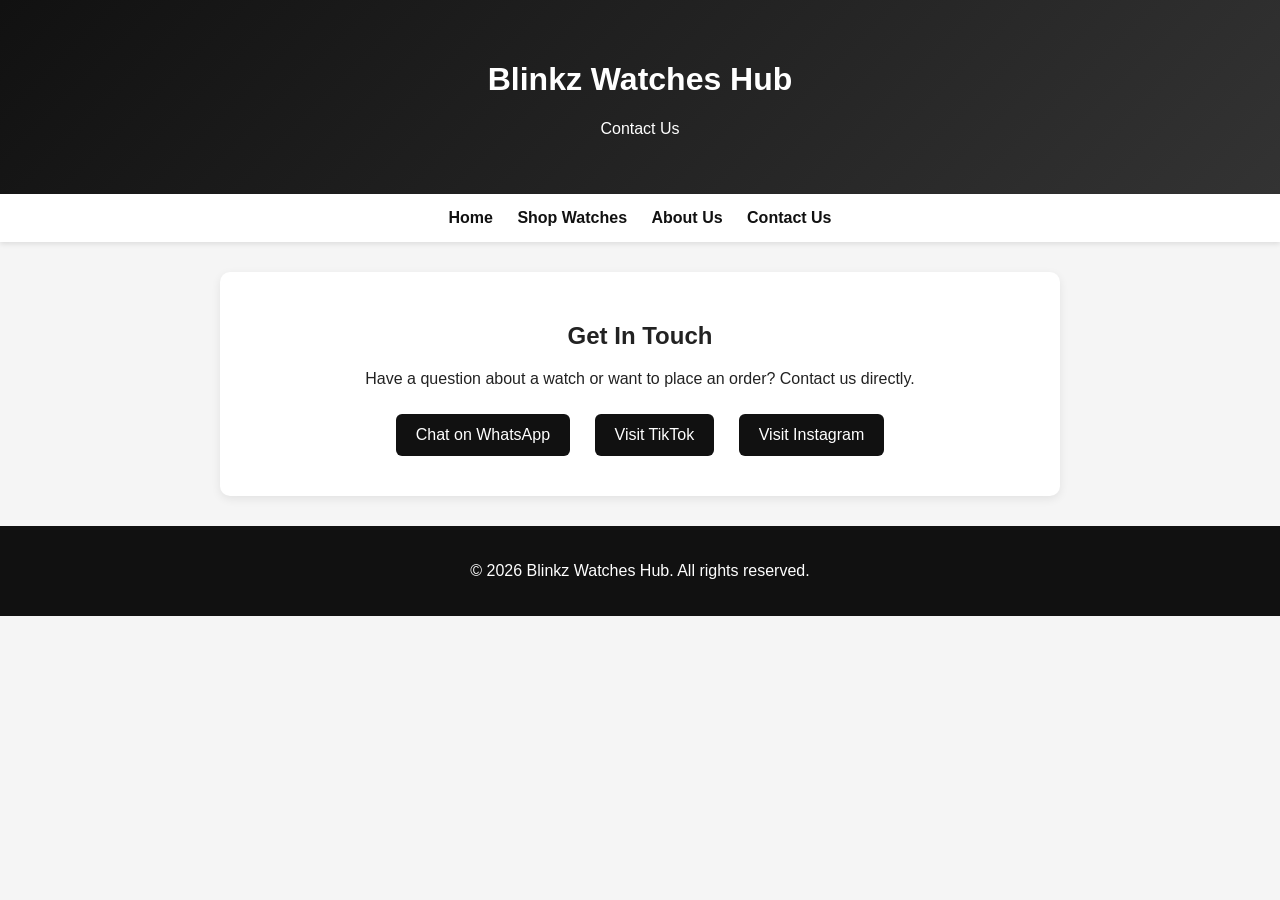
==== contact.html @ 6785e653 "Add contact.html for customer inquiries" ====
<!DOCTYPE html>
<html>

<head>
    <title>Contact Us - Blinkz Watches Hub</title>

    <style>
        body {
            font-family: Arial, sans-serif;
            margin: 0;
            background: #f5f5f5;
            color: #222;
        }

        header {
            background: linear-gradient(135deg, #111, #333);
            color: white;
            text-align: center;
            padding: 40px 20px;
        }

        nav {
            background: white;
            text-align: center;
            padding: 15px;
            box-shadow: 0 2px 5px rgba(0,0,0,0.1);
        }

        nav a {
            color: #111;
            text-decoration: none;
            margin: 0 10px;
            font-weight: bold;
        }

        .content {
            max-width: 800px;
            margin: 30px auto;
            padding: 30px 20px;
            background: white;
            border-radius: 10px;
            box-shadow: 0 3px 10px rgba(0,0,0,0.08);
            text-align: center;
        }

        .button {
            display: inline-block;
            margin: 10px;
            padding: 12px 20px;
            background: #111;
            color: white;
            text-decoration: none;
            border-radius: 6px;
        }

        .button:hover {
            background: #333;
        }

        footer {
            background: #111;
            color: white;
            text-align: center;
            padding: 20px;
            margin-top: 30px;
        }

        @media (max-width: 600px) {
            nav a {
                display: block;
                margin: 10px;
            }

            .content {
                margin: 20px 10px;
            }
        }
    </style>
</head>

<body>

<header>

    <h1>Blinkz Watches Hub</h1>

    <p>Contact Us</p>

</header>

<nav>

    <a href="index.html">Home</a>

    <a href="shop.html">Shop Watches</a>

    <a href="about.html">About Us</a>

    <a href="contact.html">Contact Us</a>

</nav>

<div class="content">

    <h2>Get In Touch</h2>

    <p>
        Have a question about a watch or want to place an order?
        Contact us directly.
    </p>

    <a href="https://wa.me/2347066159449" class="button">
        Chat on WhatsApp
    </a>

    <a href="https://www.tiktok.com/@blinkz_watches_hub" class="button">
        Visit TikTok
    </a>

    <a href="http://instagram.com/blinkzcontact" class="button">
        Visit Instagram
    </a>

</div>

<footer>

    <p>©️ 2026 Blinkz Watches Hub. All rights reserved.</p>

</footer>

</body>

</html>
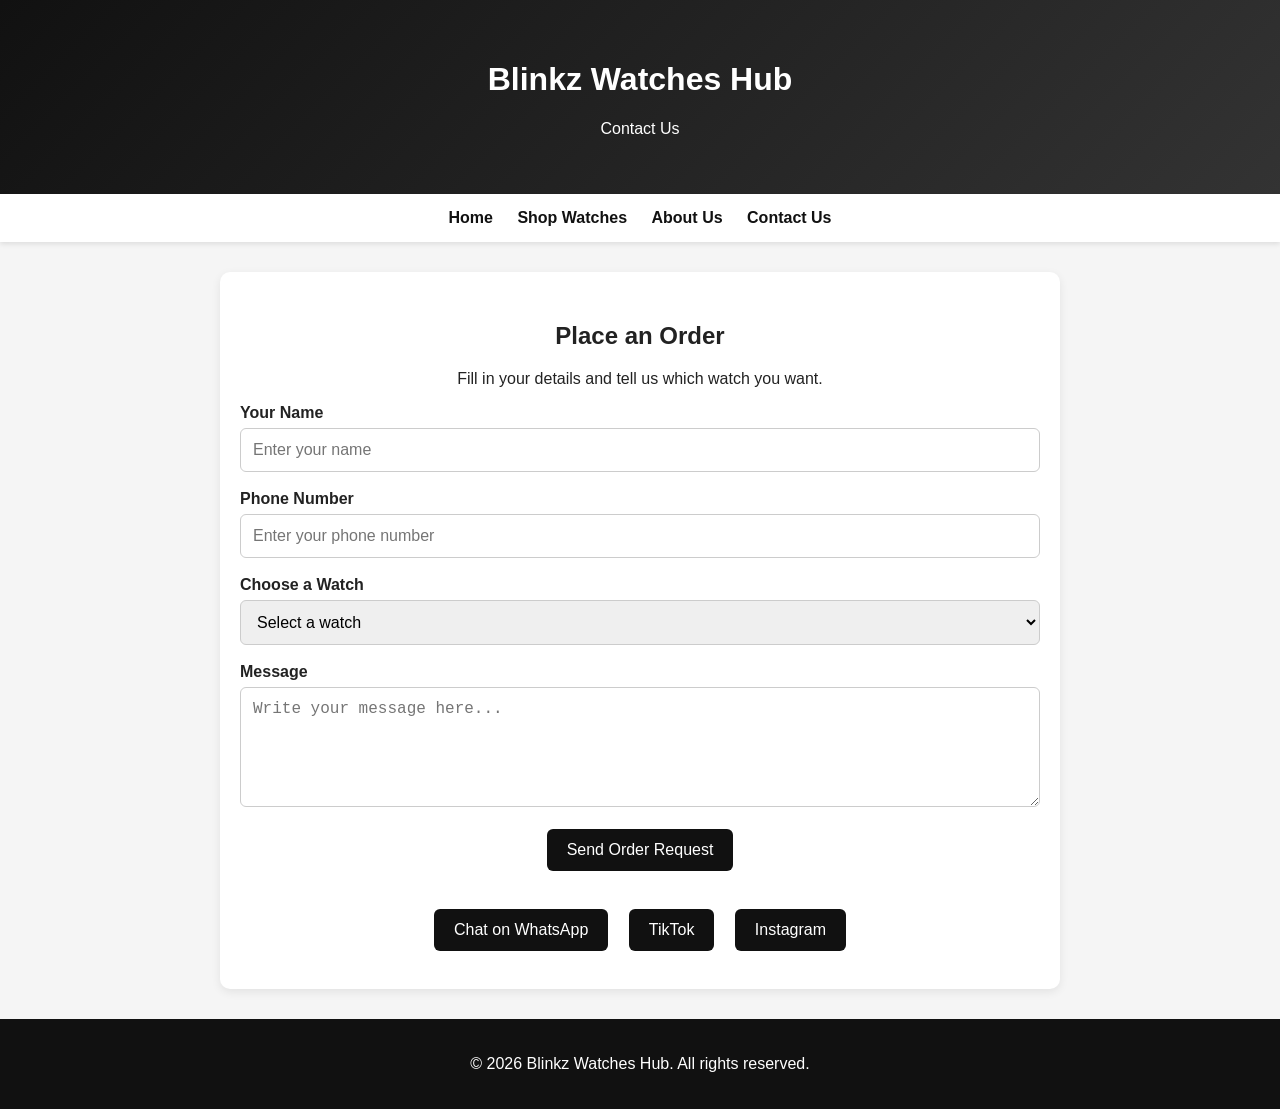
==== commit c5fa3fbd: "Update contact form and styling" ====
--- a/contact.html
+++ b/contact.html
@@ -40,21 +40,62 @@
             background: white;
             border-radius: 10px;
             box-shadow: 0 3px 10px rgba(0,0,0,0.08);
-            text-align: center;
+        }
+
+        .content h2 {
+            text-align: center;
+        }
+
+        .form-group {
+            margin-bottom: 18px;
+        }
+
+        label {
+            display: block;
+            margin-bottom: 6px;
+            font-weight: bold;
+        }
+
+        input,
+        select,
+        textarea {
+            width: 100%;
+            padding: 12px;
+            box-sizing: border-box;
+            border: 1px solid #ccc;
+            border-radius: 6px;
+            font-size: 16px;
+        }
+
+        textarea {
+            height: 120px;
+            resize: vertical;
         }
 
         .button {
             display: inline-block;
-            margin: 10px;
             padding: 12px 20px;
             background: #111;
             color: white;
             text-decoration: none;
+            border: none;
             border-radius: 6px;
+            cursor: pointer;
+            font-size: 16px;
         }
 
         .button:hover {
-            background: #333;
+            background: #555;
+        }
+
+        .contact-buttons {
+            text-align: center;
+            margin-top: 30px;
+        }
+
+        .contact-buttons a {
+            display: inline-block;
+            margin: 8px;
         }
 
         footer {
@@ -102,31 +143,111 @@
 
 <div class="content">
 
-    <h2>Get In Touch</h2>
+    <h2>Place an Order</h2>
+
+    <p style="text-align:center;">
+        Fill in your details and tell us which watch you want.
+    </p>
+
+    <form action="https://formsubmit.co/idris08675@gmail.com" method="POST">
+
+        <div class="form-group">
+
+            <label for="name">Your Name</label>
+
+            <input type="text"
+                   id="name"
+                   name="name"
+                   placeholder="Enter your name"
+                   required>
+
+        </div>
+
+        <div class="form-group">
+
+            <label for="phone">Phone Number</label>
+
+            <input type="tel"
+                   id="phone"
+                   name="phone"
+                   placeholder="Enter your phone number"
+                   required>
+
+        </div>
+
+        <div class="form-group">
+
+            <label for="watch">Choose a Watch</label>
+
+            <select id="watch" name="watch" required>
+
+                <option value="">Select a watch</option>
+
+                <option value="G-Shock - ₦50,000">
+                    G-Shock - ₦50,000
+                </option>
+
+                <option value="TISSOT RUBBER STRAP - ₦80,000">
+                    TISSOT RUBBER STRAP - ₦80,000
+                </option>
+
+                <option value="Cartier - ₦150,000">
+                    Cartier - ₦150,000
+                </option>
+
+                <option value="FRANCK MULLEN - ₦300,000">
+                    FRANCK MULLEN - ₦300,000
+                </option>
+
+            </select>
+
+        </div>
+
+        <div class="form-group">
+
+            <label for="message">Message</label>
+
+            <textarea id="message"
+                      name="message"
+                      placeholder="Write your message here..."
+                      required></textarea>
+
+        </div>
+
+        <div style="text-align:center;">
+
+            <button type="submit" class="button">
+                Send Order Request
+            </button>
+
+        </div>
+
+    </form>
+
+    <div class="contact-buttons">
+
+        <a href="https://wa.me/2347066159449" class="button">
+            Chat on WhatsApp
+        </a>
+
+        <a href="https://www.tiktok.com/@blinkz_watches_hub" class="button">
+            TikTok
+        </a>
+
+        <a href="http://instagram.com/blinkzcontact" class="button">
+            Instagram
+        </a>
+
+    </div>
+
+</div>
+
+<footer>
 
     <p>
-        Have a question about a watch or want to place an order?
-        Contact us directly.
+        ©️ 2026 Blinkz Watches Hub. All rights reserved.
     </p>
 
-    <a href="https://wa.me/2347066159449" class="button">
-        Chat on WhatsApp
-    </a>
-
-    <a href="https://www.tiktok.com/@blinkz_watches_hub" class="button">
-        Visit TikTok
-    </a>
-
-    <a href="http://instagram.com/blinkzcontact" class="button">
-        Visit Instagram
-    </a>
-
-</div>
-
-<footer>
-
-    <p>©️ 2026 Blinkz Watches Hub. All rights reserved.</p>
-
 </footer>
 
 </body>
